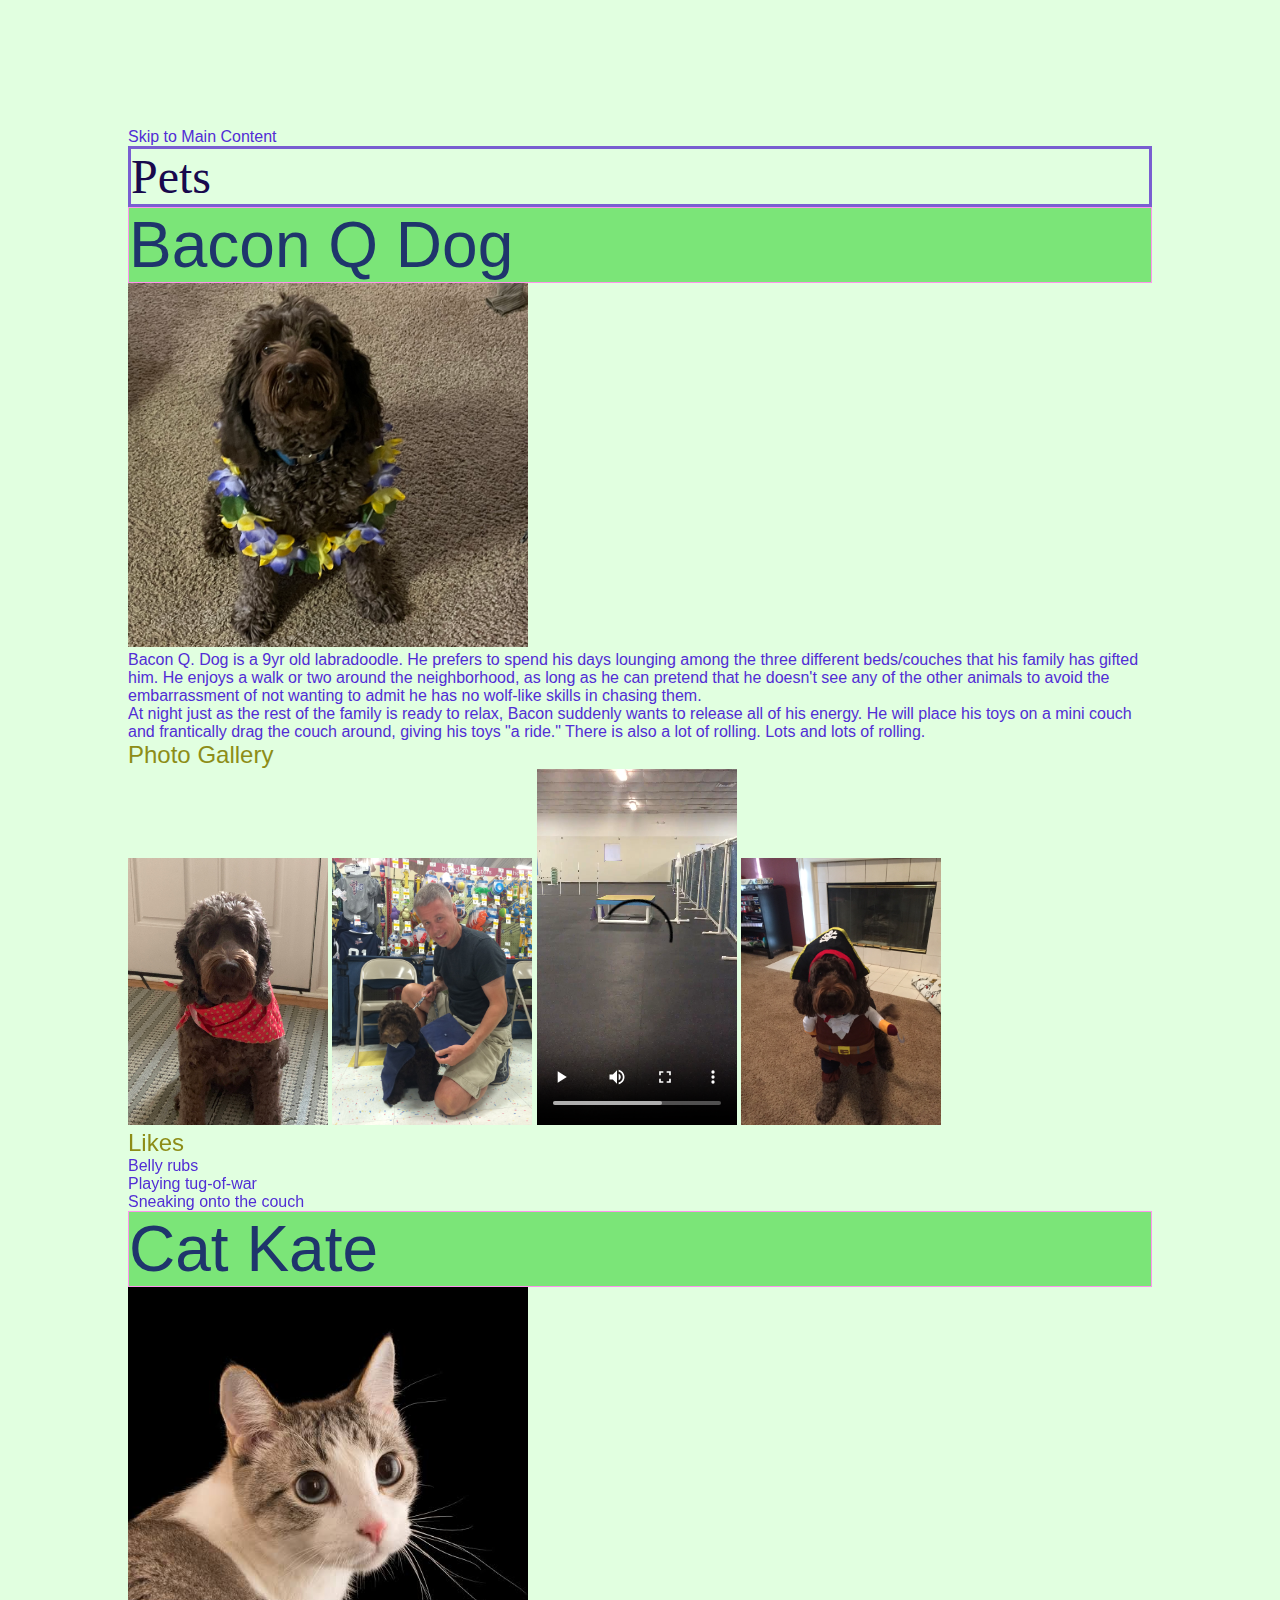
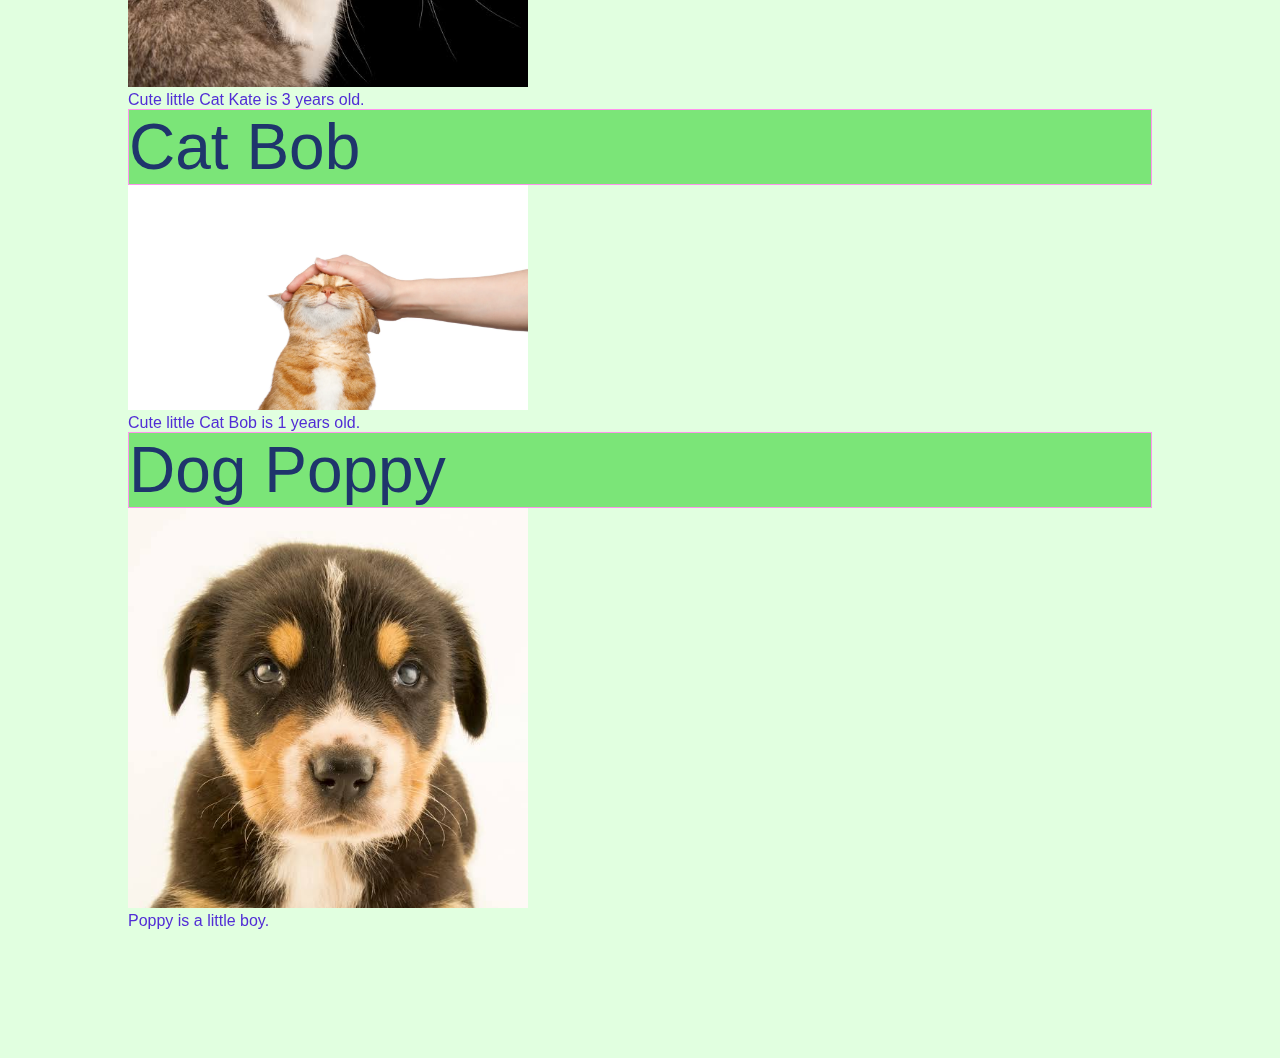
==== pets.html @ ece427af "Add files via upload" ====
<!DOCTYPE html>
<html lang="en">
<head>
    <meta charset="UTF-8">
    <meta name="viewport" content="width=device-width, initial-scale=1.0">
    <link rel="stylesheet" href="css/reset.css">
    <link rel="stylesheet" href="css/style.css">
    <title>Pets</title>
</head>
<body>
    <a href = "">Skip to Main Content</a>
    <main>
        <h1>Pets</h1>
        <div>
            <h2>Bacon Q Dog</h2>
            <img src="images/bacon.jpg" width = "400" alt="Brown labradoodle wearing colorful lei">

            <p>Bacon Q. Dog is a 9yr old labradoodle. He prefers to spend his days lounging among the three different beds/couches that his family has gifted him. He enjoys a walk or two around the neighborhood, as long as he can pretend that he doesn't see any of the other animals to avoid the embarrassment of not wanting to admit he has no wolf-like skills in chasing them.</p> 
            <P>At night just as the rest of the family is ready to relax, Bacon suddenly wants to release all of his energy. He will place his toys on a mini couch and frantically drag the couch around, giving his toys "a ride." There is also a lot of rolling. Lots and lots of rolling.</P>
            <h3>Photo Gallery</h3>
            <img src="images/bacon_bandana.JPG" width ="200" alt = "Brown labradoodle wearing an orange bandana">
            <img src="images/bacon_graduation.JPG"  width ="200" alt="Small labradoodle puppy wearing a graduation cap and gown">



            <video width="200"  controls>
                <source src="images/bacon_agility.mov">
                Your browser does not support the video tag.  This was a video of a girl and dog demonstrating a sit and stay procedure
            </video>
            <img src="images/bacon_halloween.JPG"  width ="200" alt="Brown labradoodle wearing a pirate costume">

            <h3>Likes</h3>
            <ul>
                <li>Belly rubs</li>
                <li>Playing tug-of-war</li>
                <li>Sneaking onto the couch</li>


            <h2>Cat Kate</h2>
            <img src="images/cat.jpeg"  width ="400" alt="Cute Cat">
            <p>Cute little Cat Kate is 3 years old.</p> 


            <h2>Cat Bob</h2>
            <img src="images/cat2.webp"  width ="400" alt="Another cute cat">
            <p>Cute little Cat Bob is 1 years old.</p> 


            <h2>Dog Poppy</h2>
            <img src="images/dog1.jpg"  width ="400" alt="Small yellow dog">
            <p>Poppy is a little boy.</p> 

            </ul>
            <!-- Jackie Wolf -->
        
        </div>
        <div></div>
        <div></div>
        <div></div>
        <div></div>
    </main>
    
</body>
</html>
---- css/style.css ----
body {
    font-family: 'Roboto', sans-serif;
    margin: 10%;
    color: rgb(81, 45, 213);

    background-color: rgb(225, 255, 224);


}

h1 {
    font-family: "Times New Roman", Times, serif;
    color: rgb(24, 9, 77);
    font-size: 3em;
    border: solid 3px  #795ed1;
}

h2 {
    color: rgb(31, 53, 108);
    font-size: 4em;
    background-color: rgb(123, 229, 120);
    border: solid 1.5px #ff94ed;
    font-family: “helvetica”, sans-serif;

}

h3 {
    color: rgb(141, 141, 23);
    font-size: 1.5em;
}

Image {
    width: 100%;
    height: auto;
    padding: 10px;
    margin: 20px;
}
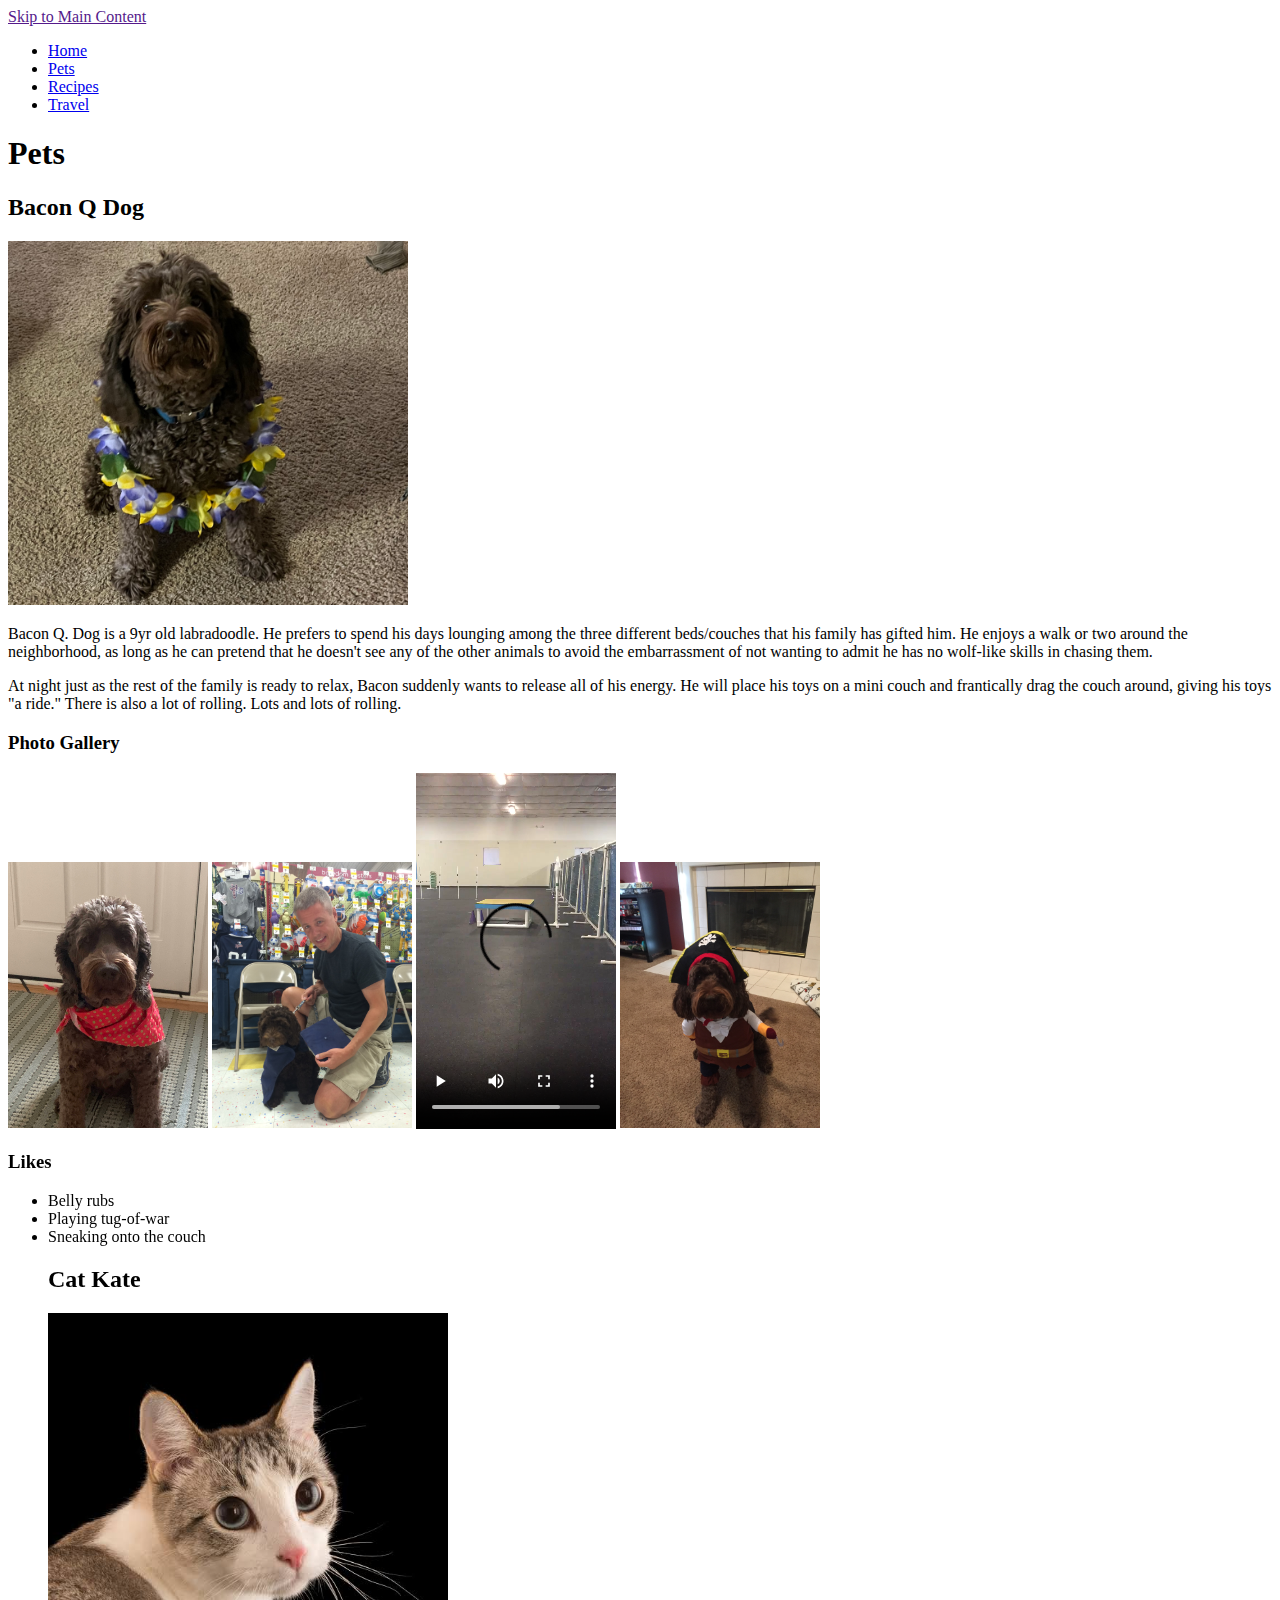
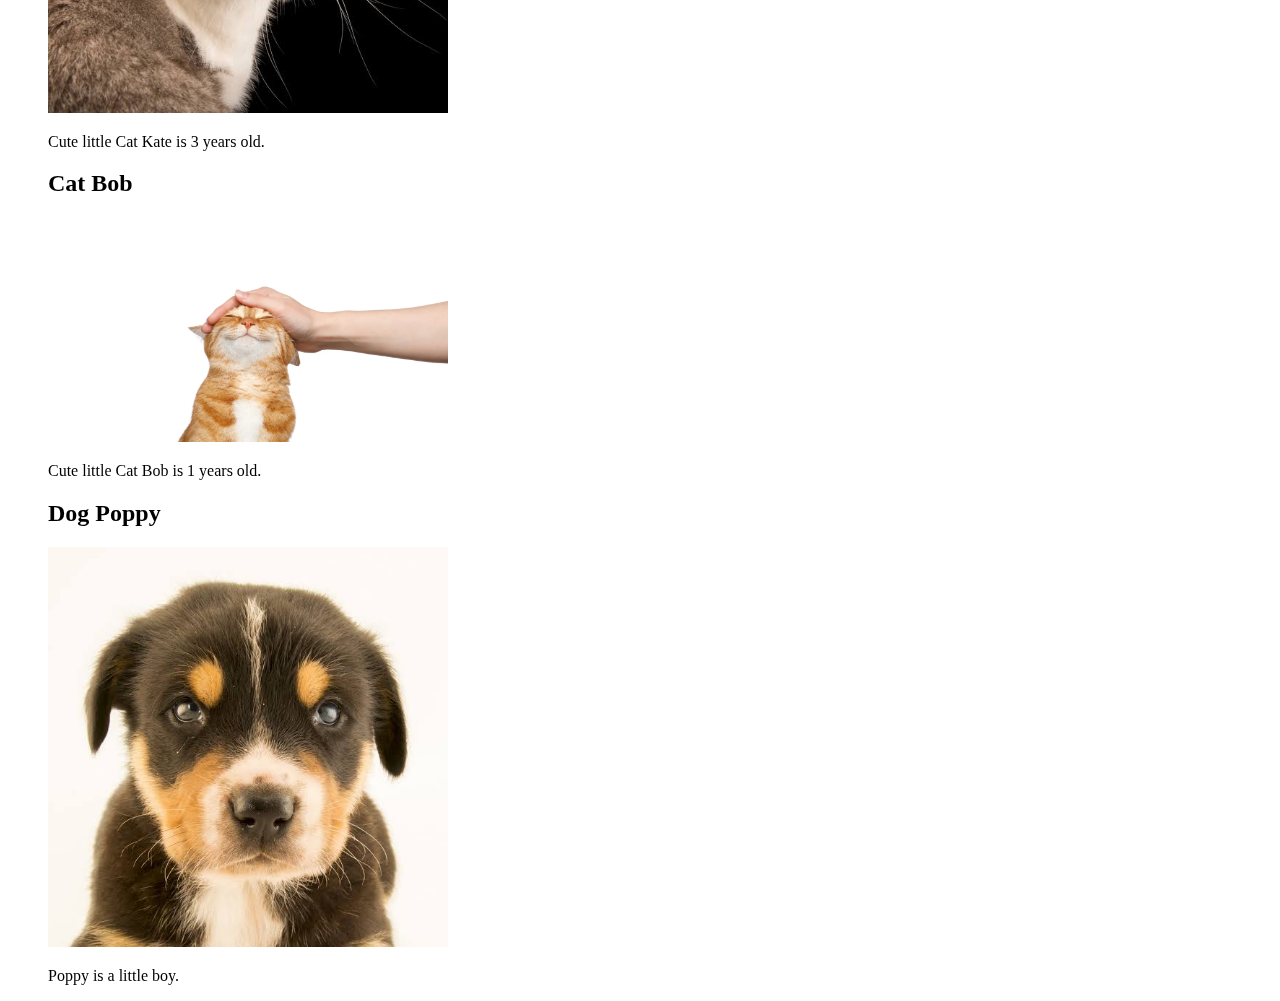
==== commit 2e05291e: "Add files via upload" ====
--- a/pets.html
+++ b/pets.html
@@ -3,12 +3,23 @@
 <head>
     <meta charset="UTF-8">
     <meta name="viewport" content="width=device-width, initial-scale=1.0">
-    <link rel="stylesheet" href="css/reset.css">
-    <link rel="stylesheet" href="css/style.css">
+    <!-- <link rel="stylesheet" href="css/reset.css">
+    <link rel="stylesheet" href="css/style.css"> -->
     <title>Pets</title>
 </head>
 <body>
     <a href = "">Skip to Main Content</a>
+    
+    <header>
+        <nav>
+            <ul>
+                <li class="active"><a href = "index.html" >Home</a></li>
+                <li><a href = "pets.html">Pets</a></li>
+                <li><a href = "recipes.html">Recipes</a></li>
+                <li><a href = "travel.html">Travel</a></li>
+            </ul>
+        </nav>
+        
     <main>
         <h1>Pets</h1>
         <div>
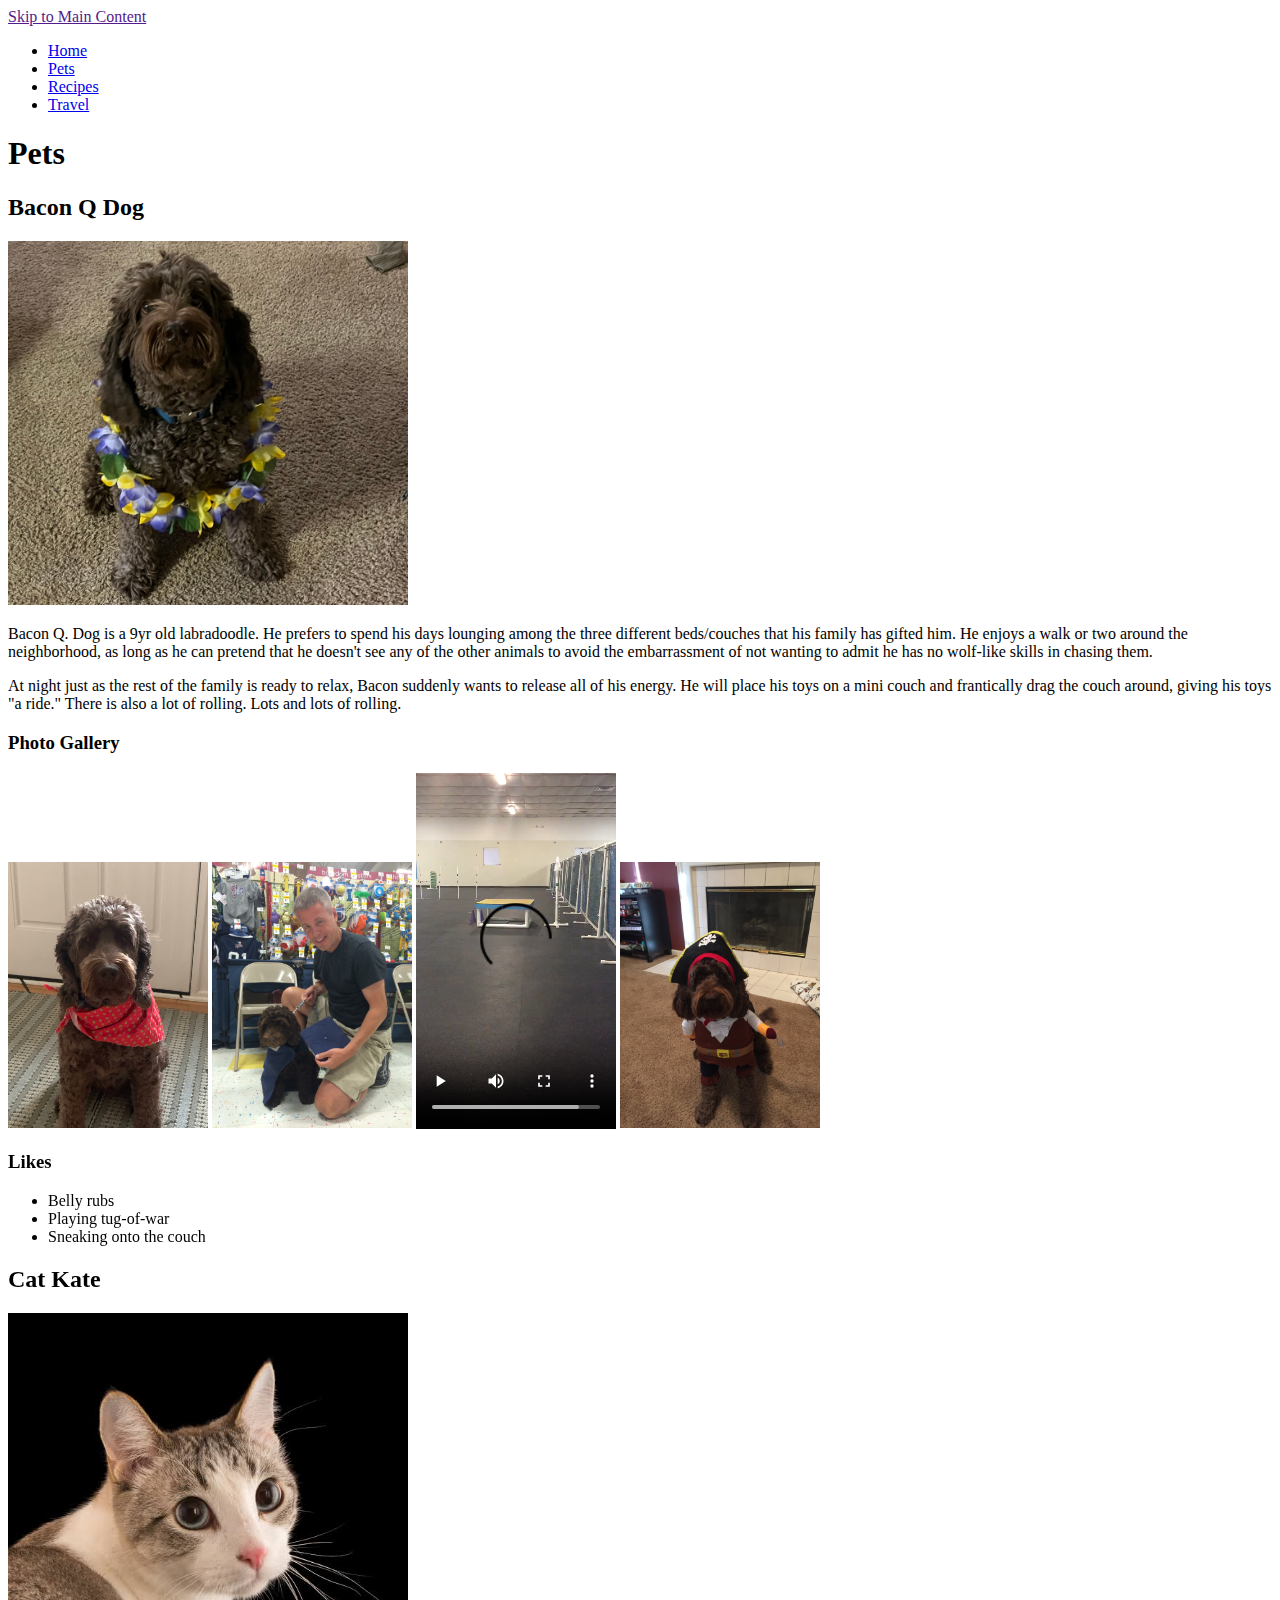
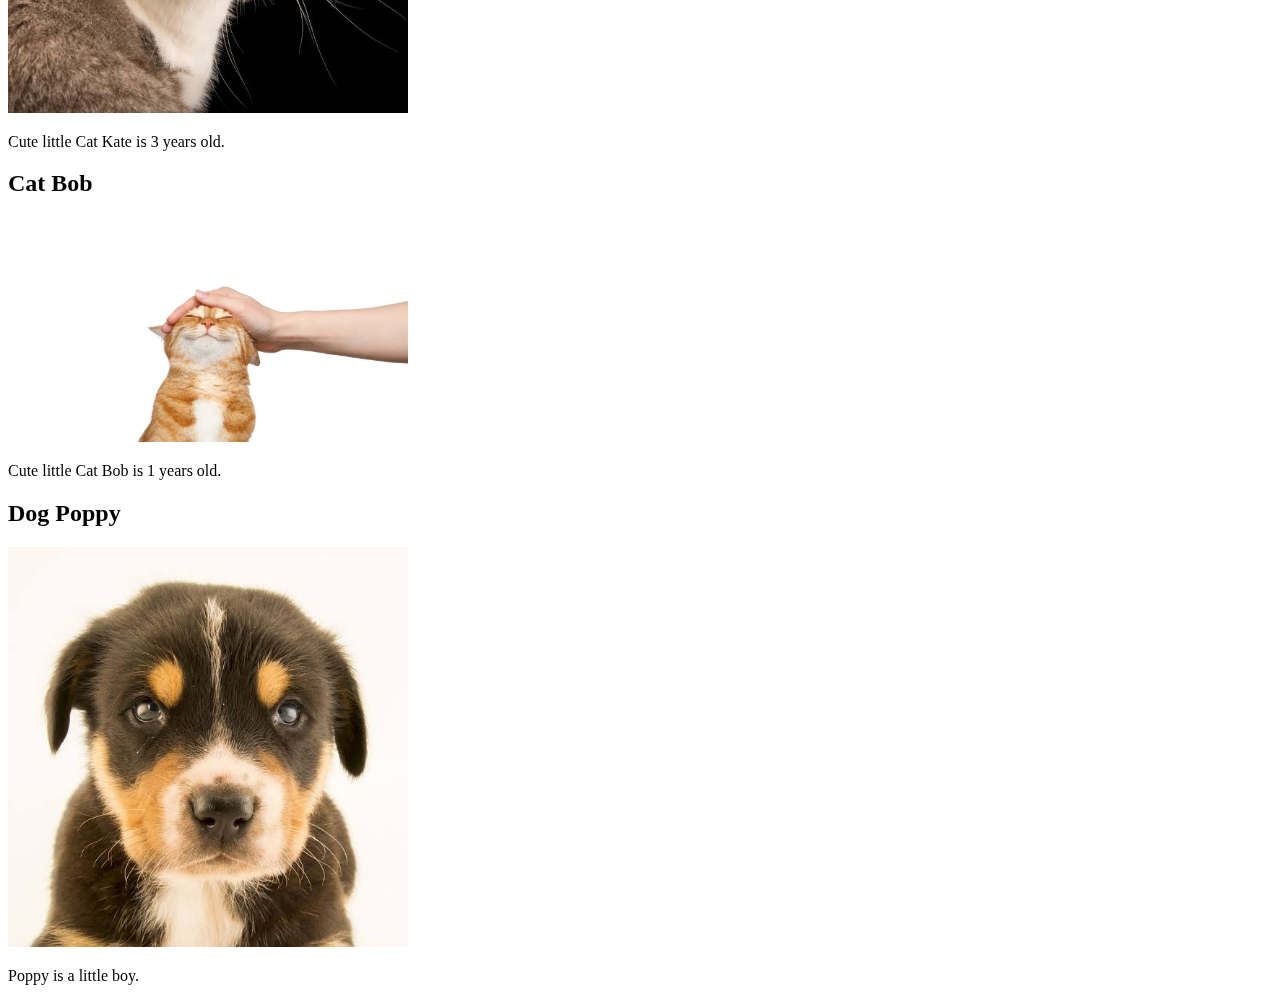
==== commit 8855e5e3: "Add files via upload" ====
--- a/pets.html
+++ b/pets.html
@@ -9,7 +9,7 @@
 </head>
 <body>
     <a href = "">Skip to Main Content</a>
-    
+
     <header>
         <nav>
             <ul>
@@ -19,7 +19,7 @@
                 <li><a href = "travel.html">Travel</a></li>
             </ul>
         </nav>
-        
+
     <main>
         <h1>Pets</h1>
         <div>
@@ -45,6 +45,7 @@
                 <li>Belly rubs</li>
                 <li>Playing tug-of-war</li>
                 <li>Sneaking onto the couch</li>
+            </ul>        
 
 
             <h2>Cat Kate</h2>
@@ -61,9 +62,6 @@
             <img src="images/dog1.jpg"  width ="400" alt="Small yellow dog">
             <p>Poppy is a little boy.</p> 
 
-            </ul>
-            <!-- Jackie Wolf -->
-        
         </div>
         <div></div>
         <div></div>
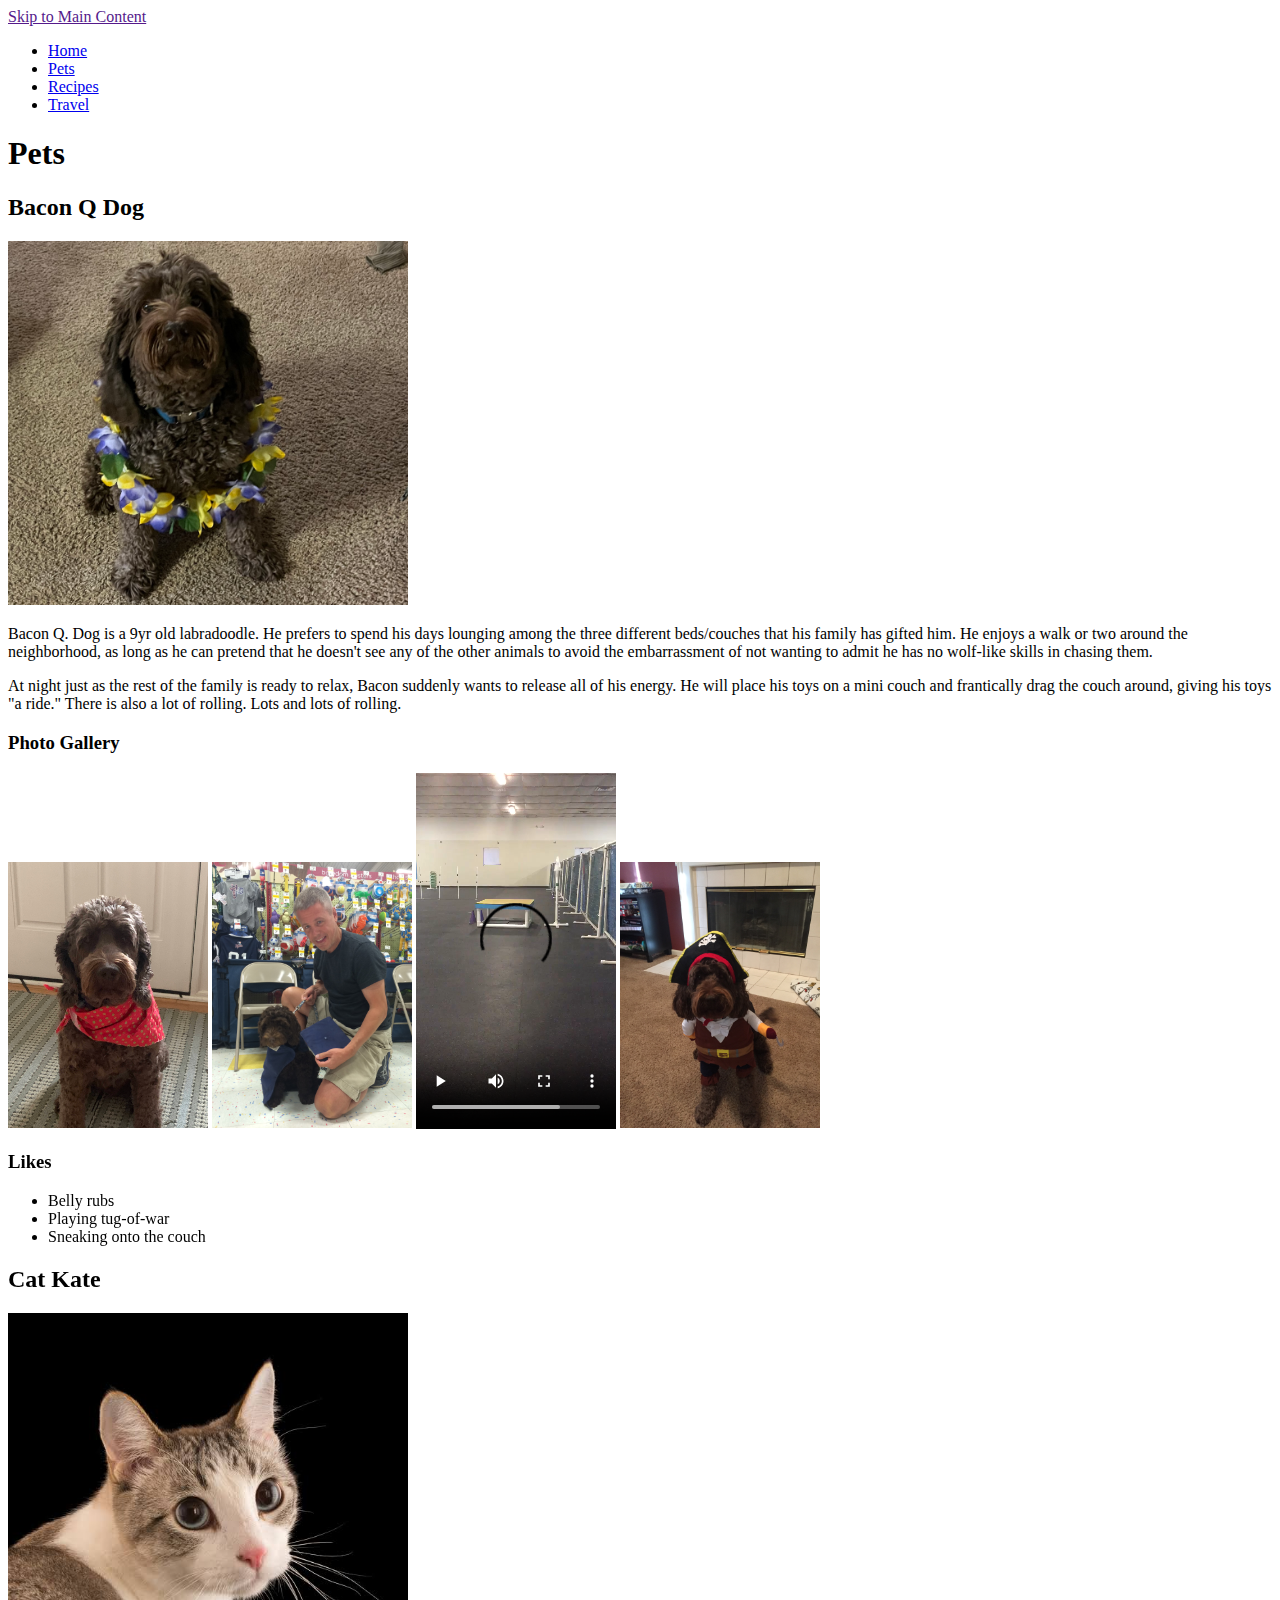
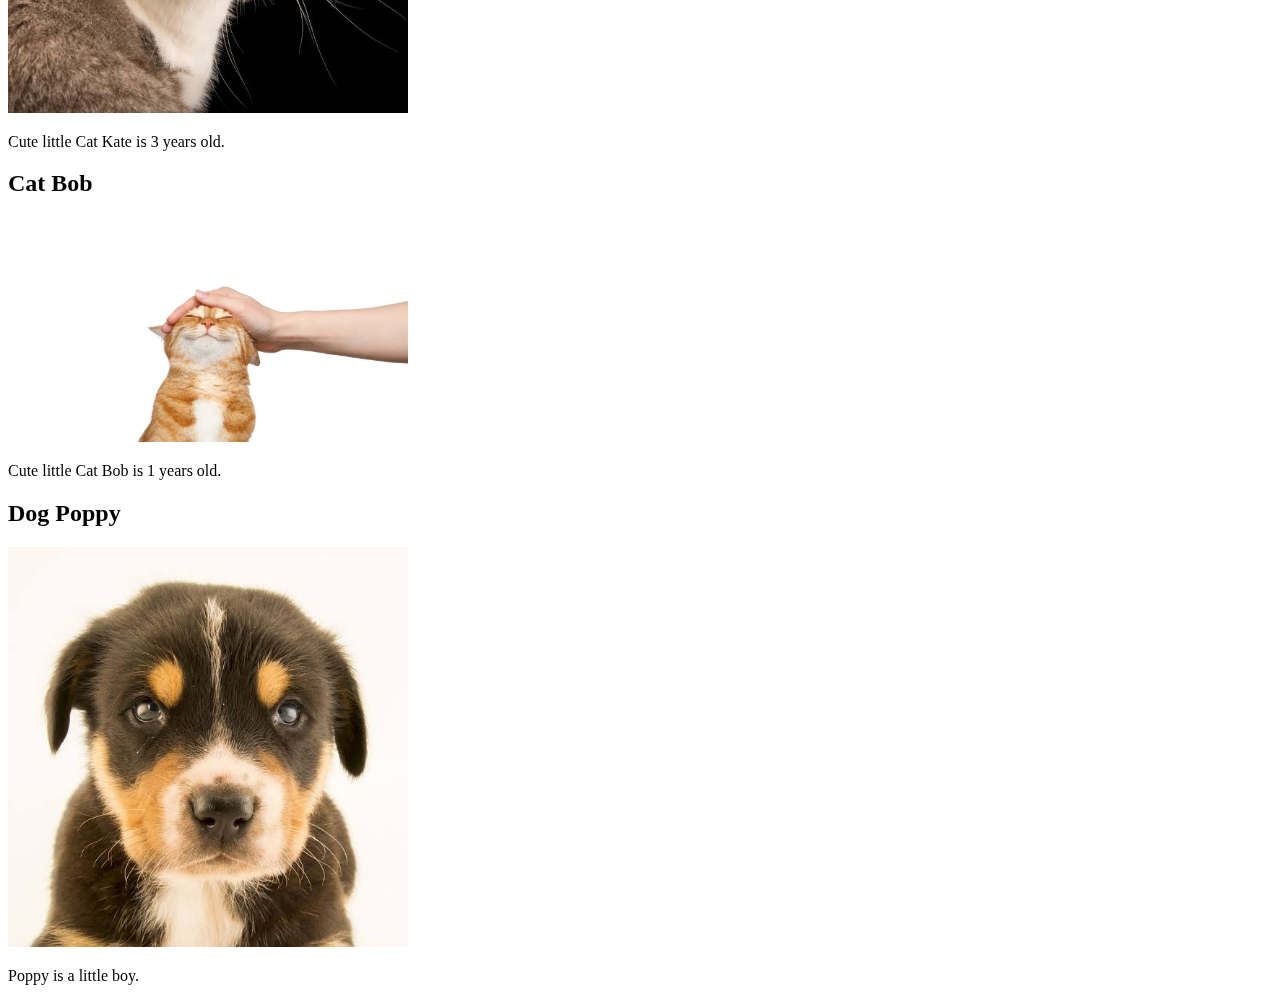
==== commit 9ec9a9aa: "Add files via upload" ====
--- a/pets.html
+++ b/pets.html
@@ -19,6 +19,7 @@
                 <li><a href = "travel.html">Travel</a></li>
             </ul>
         </nav>
+    </header>
 
     <main>
         <h1>Pets</h1>
